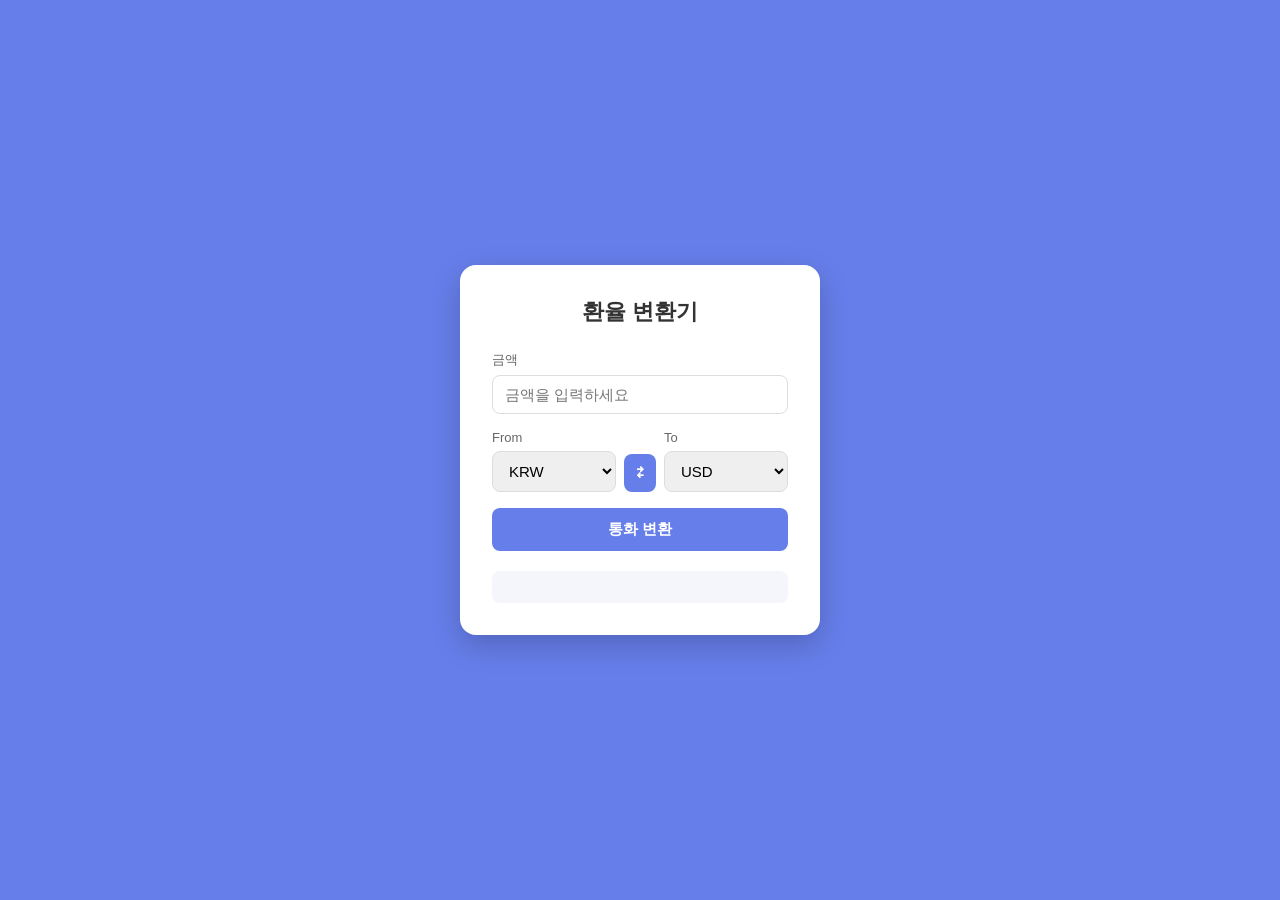
==== exchangerate/index.html @ 49005769 "Initial commit: Todo app completed" ====
<!DOCTYPE html>
<html lang="ko">
<head>
<meta charset="UTF-8">
<meta name="viewport" content="width=device-width, initial-scale=1.0">
<title>환율 변환기</title>
<link rel="stylesheet" href="style.css">
</head>
<body>
<div class="container">
  <h1>환율 변환기</h1>

  <div class="field">
    <label for="amount">금액</label>
    <input type="number" id="amount" placeholder="금액을 입력하세요" min="0">
  </div>

  <div class="field currency-row">
    <div class="currency-select">
      <label for="fromCurrency">From</label>
      <select id="fromCurrency">
        <option value="USD">USD</option>
        <option value="EUR">EUR</option>
        <option value="KRW" selected>KRW</option>
        <option value="JPY">JPY</option>
      </select>
    </div>

    <button type="button" id="swap-btn" class="swap-btn" aria-label="통화 교환">⇄</button>

    <div class="currency-select">
      <label for="toCurrency">To</label>
      <select id="toCurrency">
        <option value="USD">USD</option>
        <option value="EUR">EUR</option>
        <option value="KRW">KRW</option>
        <option value="JPY">JPY</option>
      </select>
    </div>
  </div>

  <button id="convertBtn">통화 변환</button>

  <div id="result" class="result"></div>
</div>

<script src="main.js"></script>
</body>
</html>
---- exchangerate/style.css ----
* {
  box-sizing: border-box;
  margin: 0;
  padding: 0;
}

body {
  min-height: 100vh;
  display: flex;
  align-items: center;
  justify-content: center;
  font-family: 'Segoe UI', sans-serif;
  background: #667eea;
}

.container {
  width: 360px;
  background: #fff;
  border-radius: 16px;
  padding: 32px;
  box-shadow: 0 10px 30px rgba(0, 0, 0, 0.2);
}

h1 {
  text-align: center;
  font-size: 22px;
  color: #333;
  margin-bottom: 24px;
}

.field {
  margin-bottom: 16px;
}

label {
  display: block;
  font-size: 13px;
  color: #666;
  margin-bottom: 6px;
}

input,
select {
  width: 100%;
  padding: 10px 12px;
  border: 1px solid #ddd;
  border-radius: 8px;
  font-size: 15px;
}

input:focus,
select:focus {
  outline: none;
  border-color: #667eea;
}

.currency-row {
  display: flex;
  align-items: flex-end;
  gap: 8px;
}

.currency-select {
  flex: 1;
}

.swap-btn {
  flex: 0 0 auto;
  width: auto;
  padding: 10px 12px;
  font-size: 16px;
}

button {
  width: 100%;
  padding: 12px;
  border: none;
  border-radius: 8px;
  background: #667eea;
  color: #fff;
  font-size: 15px;
  font-weight: 600;
  cursor: pointer;
}

button:hover {
  background: #5568d3;
}

.result {
  margin-top: 20px;
  padding: 16px;
  min-height: 24px;
  text-align: center;
  font-size: 16px;
  font-weight: 600;
  color: #333;
  background: #f5f6fb;
  border-radius: 8px;
}
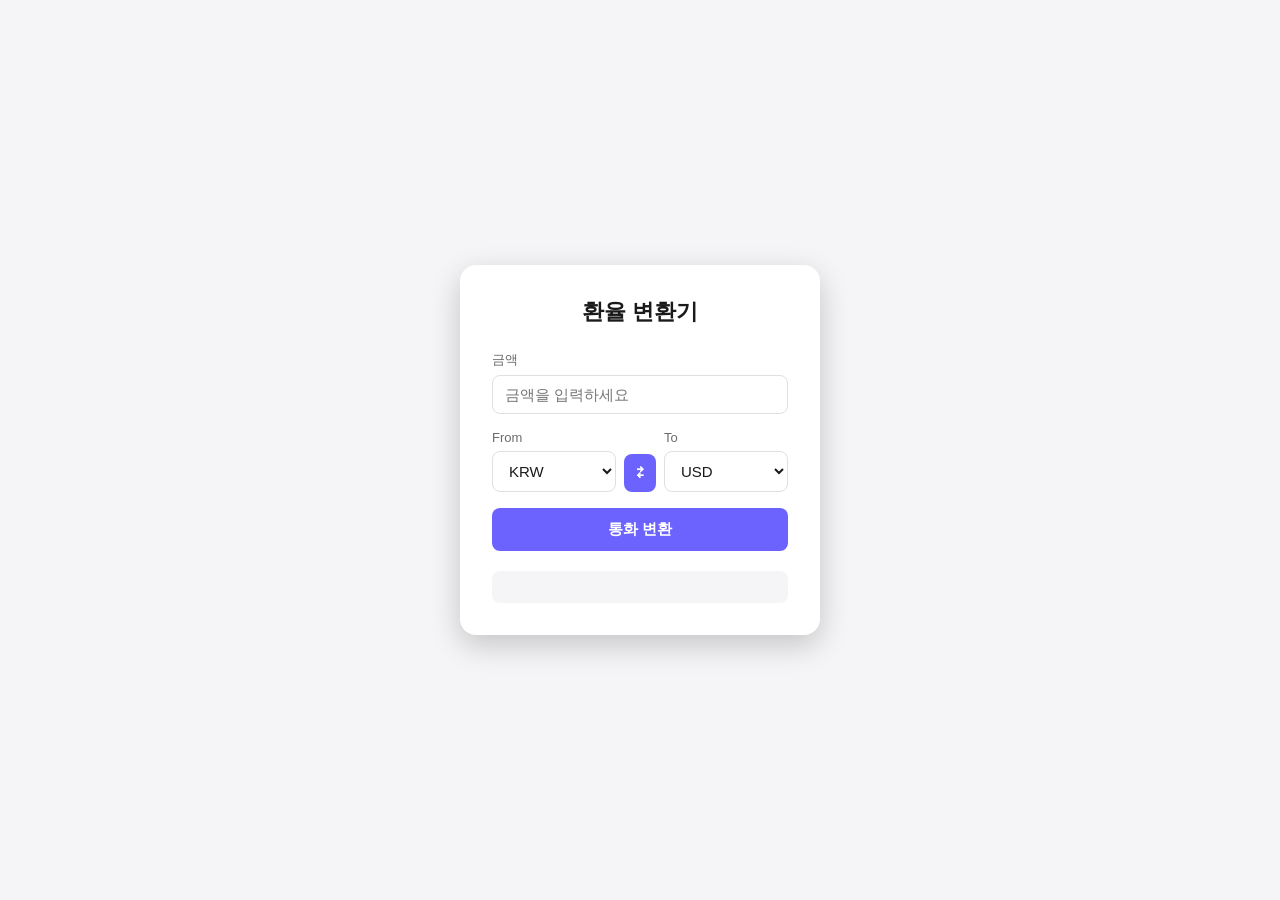
==== commit 9e9cce7e: "Add shared 5-theme system across portfolio and all projects Co-Authored-By: Claude Sonnet 5 <noreply" ====
--- a/exchangerate/index.html
+++ b/exchangerate/index.html
@@ -4,6 +4,10 @@
 <meta charset="UTF-8">
 <meta name="viewport" content="width=device-width, initial-scale=1.0">
 <title>환율 변환기</title>
+<!-- 포트폴리오에서 선택한 테마를 화면 그리기 전에 적용 -->
+<script>
+document.documentElement.setAttribute('data-theme', localStorage.getItem('portfolio-theme') || 'light');
+</script>
 <link rel="stylesheet" href="style.css">
 </head>
 <body>
--- a/exchangerate/style.css
+++ b/exchangerate/style.css
@@ -2,6 +2,61 @@
   box-sizing: border-box;
   margin: 0;
   padding: 0;
+}
+
+/* 기본(라이트) 테마 - portfolio와 동일한 색상 체계 */
+:root {
+  --bg: #f5f5f7;
+  --card-bg: #ffffff;
+  --card-border: #e0e0e0;
+  --text-primary: #1a1a1a;
+  --text-secondary: #6b6b6b;
+  --accent: #6c63ff;
+  --accent-hover: #5a52e0;
+}
+
+/* 다크 테마 */
+[data-theme="dark"] {
+  --bg: #121212;
+  --card-bg: #1e1e1e;
+  --card-border: #2c2c2c;
+  --text-primary: #ffffff;
+  --text-secondary: #a8a8a8;
+  --accent: #6c63ff;
+  --accent-hover: #8078ff;
+}
+
+/* 오션 테마 */
+[data-theme="ocean"] {
+  --bg: #eaf4fb;
+  --card-bg: #ffffff;
+  --card-border: #cfe6f5;
+  --text-primary: #0b3550;
+  --text-secondary: #4a7a94;
+  --accent: #1f8fd1;
+  --accent-hover: #1877ad;
+}
+
+/* 포레스트 테마 */
+[data-theme="forest"] {
+  --bg: #f0f5ec;
+  --card-bg: #ffffff;
+  --card-border: #d7e6cd;
+  --text-primary: #23401f;
+  --text-secondary: #5c7a52;
+  --accent: #4a9c3f;
+  --accent-hover: #3d8234;
+}
+
+/* 선셋 테마 */
+[data-theme="sunset"] {
+  --bg: #fff2e8;
+  --card-bg: #ffffff;
+  --card-border: #ffd9bd;
+  --text-primary: #5a2d0c;
+  --text-secondary: #9c6b3f;
+  --accent: #ff7a45;
+  --accent-hover: #e8632e;
 }
 
 body {
@@ -10,12 +65,13 @@
   align-items: center;
   justify-content: center;
   font-family: 'Segoe UI', sans-serif;
-  background: #667eea;
+  background: var(--bg);
+  transition: background-color 0.2s ease;
 }
 
 .container {
   width: 360px;
-  background: #fff;
+  background: var(--card-bg);
   border-radius: 16px;
   padding: 32px;
   box-shadow: 0 10px 30px rgba(0, 0, 0, 0.2);
@@ -24,7 +80,7 @@
 h1 {
   text-align: center;
   font-size: 22px;
-  color: #333;
+  color: var(--text-primary);
   margin-bottom: 24px;
 }
 
@@ -35,7 +91,7 @@
 label {
   display: block;
   font-size: 13px;
-  color: #666;
+  color: var(--text-secondary);
   margin-bottom: 6px;
 }
 
@@ -43,15 +99,17 @@
 select {
   width: 100%;
   padding: 10px 12px;
-  border: 1px solid #ddd;
+  border: 1px solid var(--card-border);
   border-radius: 8px;
   font-size: 15px;
+  background: var(--card-bg);
+  color: var(--text-primary);
 }
 
 input:focus,
 select:focus {
   outline: none;
-  border-color: #667eea;
+  border-color: var(--accent);
 }
 
 .currency-row {
@@ -76,7 +134,7 @@
   padding: 12px;
   border: none;
   border-radius: 8px;
-  background: #667eea;
+  background: var(--accent);
   color: #fff;
   font-size: 15px;
   font-weight: 600;
@@ -84,7 +142,7 @@
 }
 
 button:hover {
-  background: #5568d3;
+  background: var(--accent-hover);
 }
 
 .result {
@@ -94,7 +152,7 @@
   text-align: center;
   font-size: 16px;
   font-weight: 600;
-  color: #333;
-  background: #f5f6fb;
+  color: var(--text-primary);
+  background: var(--bg);
   border-radius: 8px;
 }
